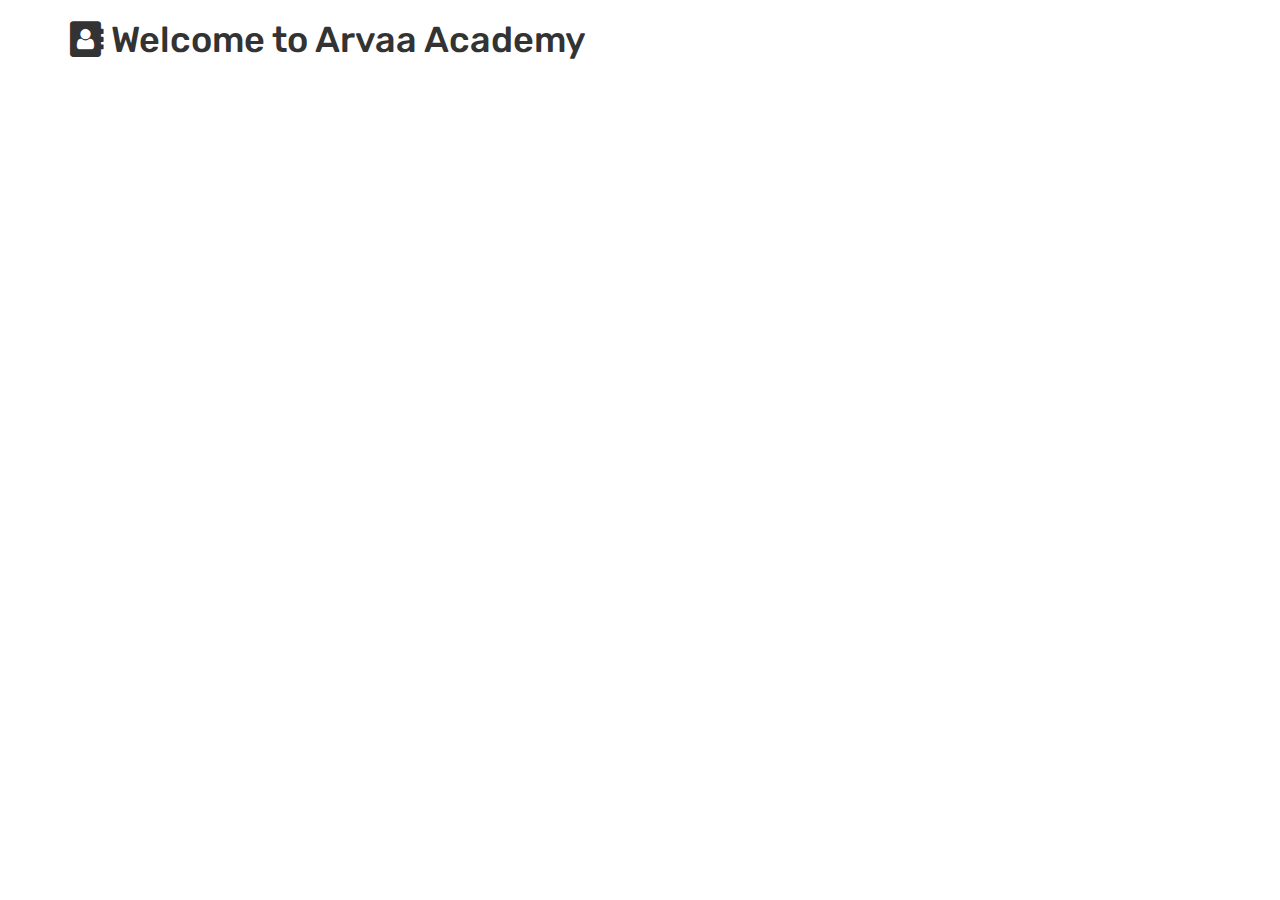
==== index.html @ a4d5cd67 "Initialized bootstrap, angular, fontawesome and google font" ====
<!DOCTYPE html>
<html lang="en">
  <head>
    <meta charset="utf-8">
    <meta http-equiv="X-UA-Compatible" content="IE=edge">
    <meta name="viewport" content="width=device-width, initial-scale=1">
    <!-- The above 3 meta tags *must* come first in the head; any other head content must come *after* these tags -->
    <title>Home Page - Company Name</title>

    <!-- Bootstrap v3.3.7 -->
    <link href="css/bootstrap.min.css" rel="stylesheet">
    <!-- Font Awesome v4.7.0 -->
    <link href="https://maxcdn.bootstrapcdn.com/font-awesome/4.7.0/css/font-awesome.min.css" rel="stylesheet" integrity="sha384-wvfXpqpZZVQGK6TAh5PVlGOfQNHSoD2xbE+QkPxCAFlNEevoEH3Sl0sibVcOQVnN" crossorigin="anonymous">
    <!-- Project CSS -->
    <link href="css/style.css" rel="stylesheet">

    <!-- HTML5 shim and Respond.js for IE8 support of HTML5 elements and media queries -->
    <!-- WARNING: Respond.js doesn't work if you view the page via file:// -->
    <!--[if lt IE 9]>
      <script src="https://oss.maxcdn.com/html5shiv/3.7.3/html5shiv.min.js"></script>
      <script src="https://oss.maxcdn.com/respond/1.4.2/respond.min.js"></script>
    <![endif]-->
  </head>
  <body ng-app="arvaa" ng-controller="HomeCtrl">
      <div class="container-fluid">
          <div class="container">
              <div class="row">
                  <div class="col-md-12">
                      <h1>
                          <i class="fa fa-address-book" aria-hidden="true"></i>
                          Welcome to {{pname}}
                      </h1>
                  </div>
              </div>
          </div>
      </div>
      
      
      <!-- Angular JS v1.6.4 -->
      <script src="js/angular.min.js"></script>
      <!-- Project JS -->
      <script src="js/scripts.js"></script>
  </body>
</html>
---- css/style.css ----
@import url('https://fonts.googleapis.com/css?family=Rubik');
/* Applying Rubik font in the project */
html, body, h1, h2, h3, h4, h5, h6, p, a, span, form, label, div {
    font-family: 'Rubik', sans-serif;
}
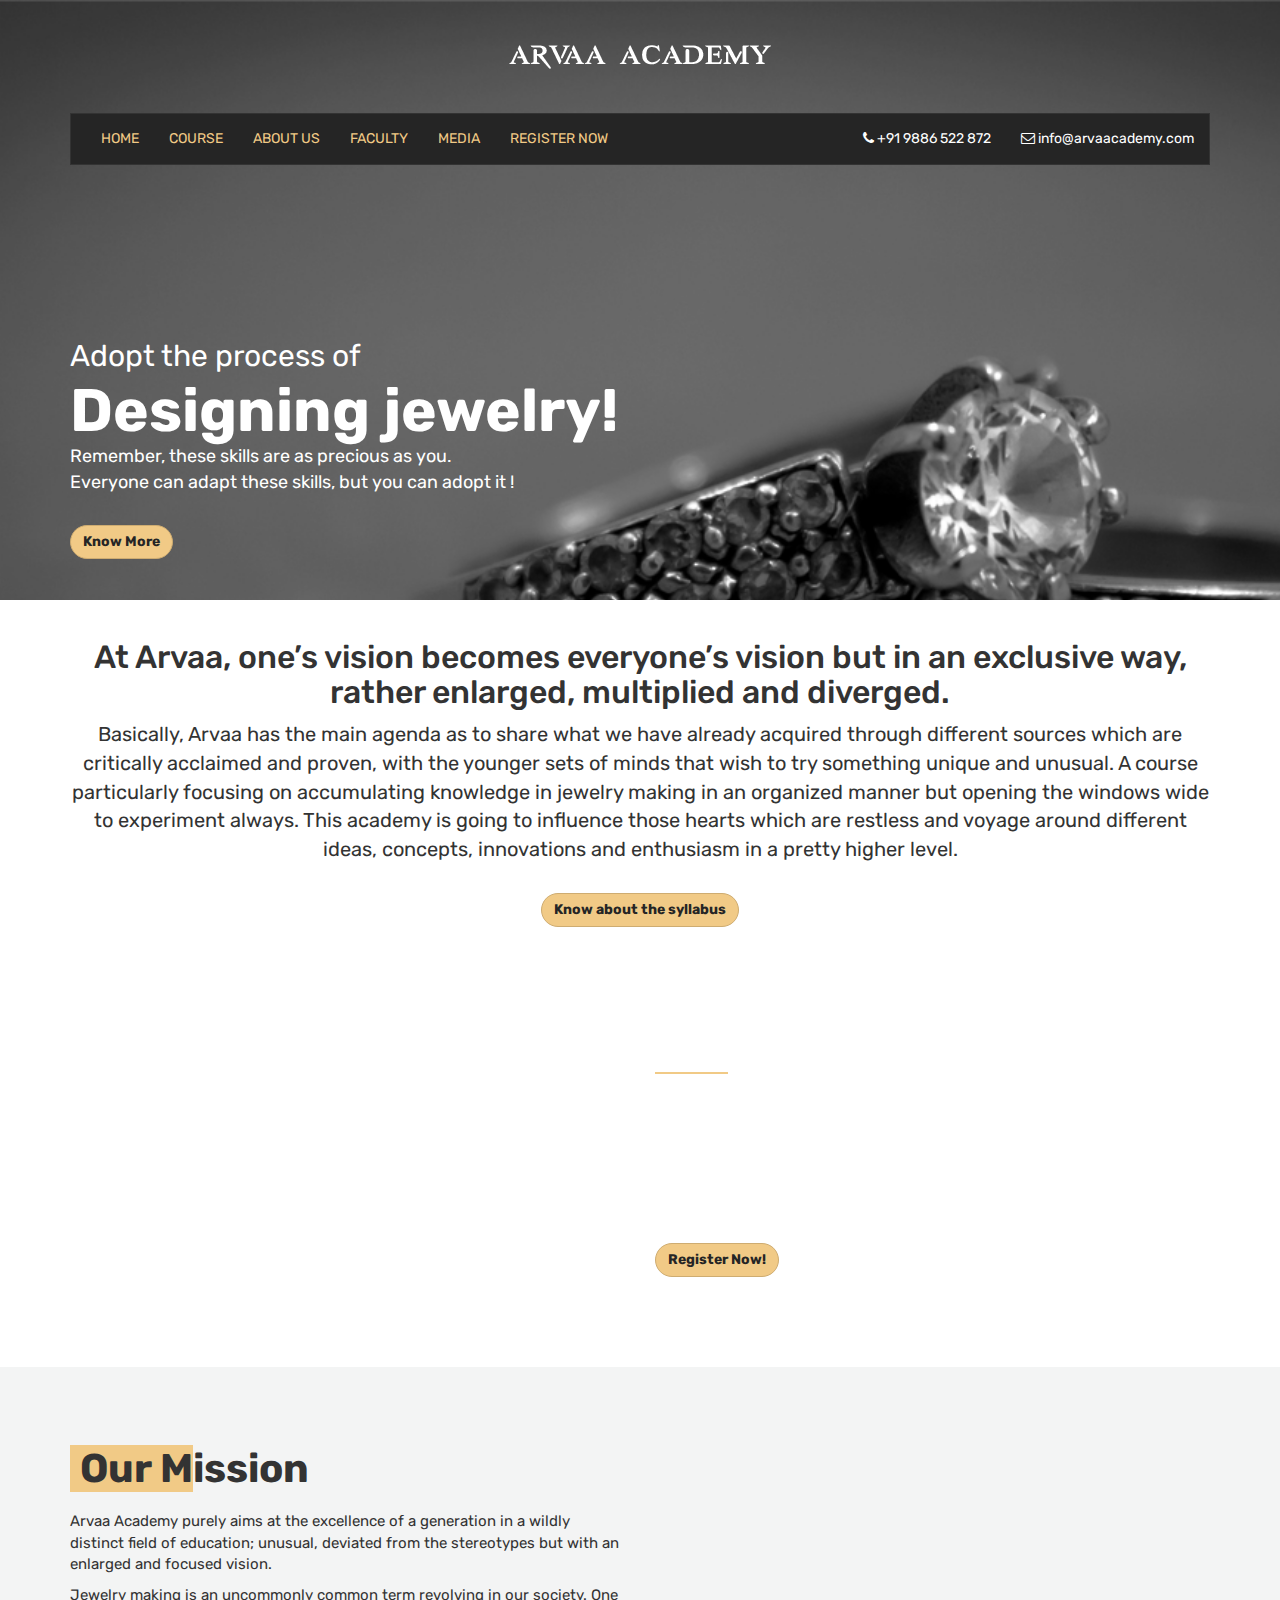
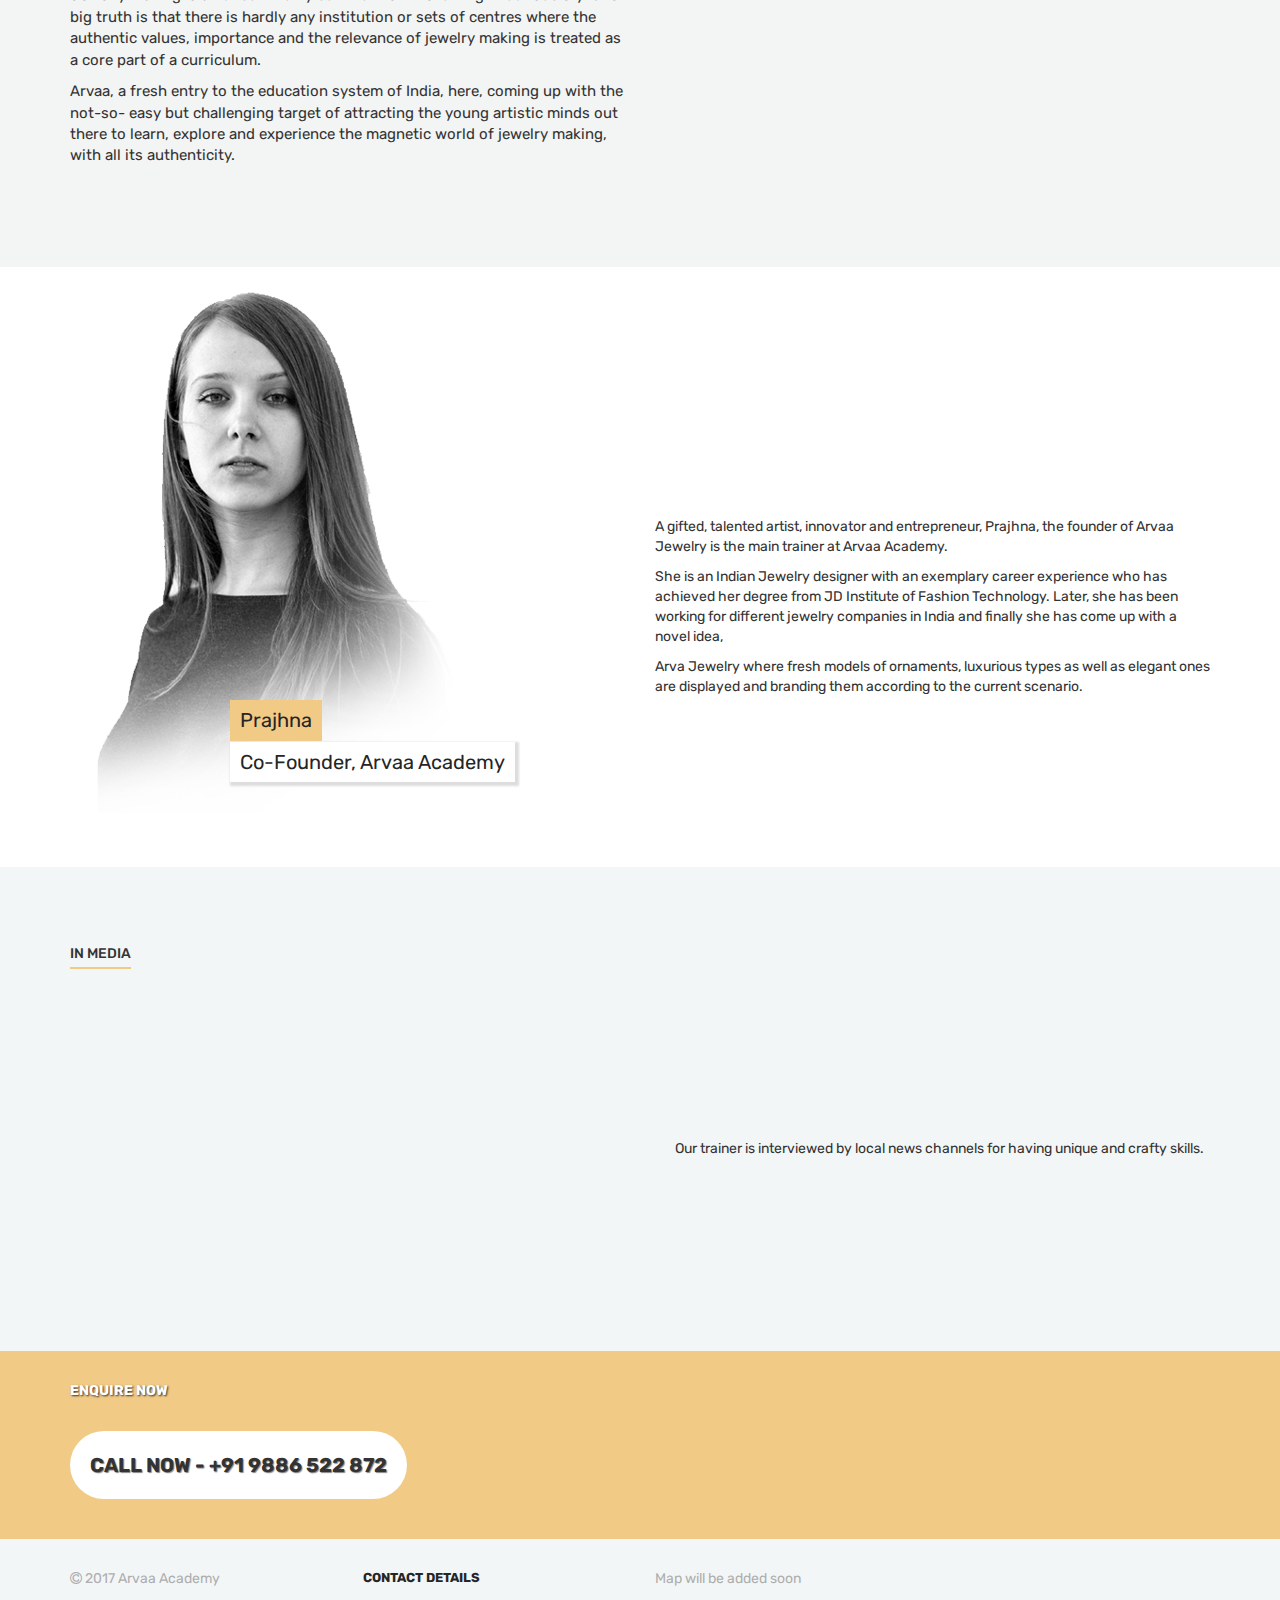
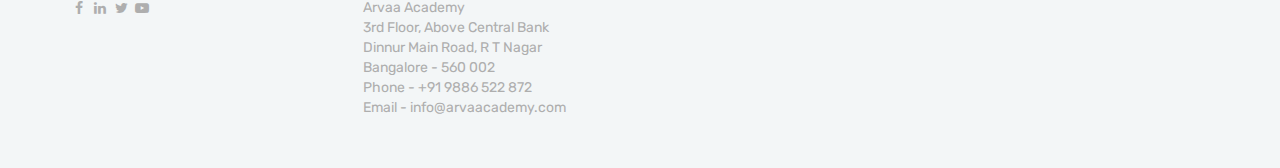
==== commit 54e3ea5b: "Homepage is completed" ====
--- a/index.html
+++ b/index.html
@@ -5,7 +5,7 @@
     <meta http-equiv="X-UA-Compatible" content="IE=edge">
     <meta name="viewport" content="width=device-width, initial-scale=1">
     <!-- The above 3 meta tags *must* come first in the head; any other head content must come *after* these tags -->
-    <title>Home Page - Company Name</title>
+    <title>Arvaa Academy - Home</title>
 
     <!-- Bootstrap v3.3.7 -->
     <link href="css/bootstrap.min.css" rel="stylesheet">
@@ -22,19 +22,222 @@
     <![endif]-->
   </head>
   <body ng-app="arvaa" ng-controller="HomeCtrl">
-      <div class="container-fluid">
-          <div class="container">
-              <div class="row">
-                  <div class="col-md-12">
-                      <h1>
-                          <i class="fa fa-address-book" aria-hidden="true"></i>
-                          Welcome to {{pname}}
-                      </h1>
-                  </div>
-              </div>
-          </div>
-      </div>
-      
+      <!-- Top Section -->
+      <div class="container-fluid menubanner-section">
+          <div class="container">
+              <!-- Logo Section -->
+              <div class="row">
+                  <div class="col-md-12">
+                      <img src="img/logo.png" alt="Arvaa Academy Logo" class="center-block img-responsive logoimg" />
+                  </div>
+              </div><!-- End of Logo Section -->
+              
+              <!-- Menu Section -->
+              <div class="row">
+                  <div class="col-md-12">
+                      <nav class="navbar navbar-default mainnav">
+                          <!-- Brand and toggle get grouped for better mobile display -->
+                          <div class="navbar-header">
+                              <button type="button" class="navbar-toggle collapsed" data-toggle="collapse" data-target="#bs-example-navbar-collapse-1" aria-expanded="false">
+                                  <span class="sr-only">Toggle navigation</span>
+                                  <span class="icon-bar"></span>
+                                  <span class="icon-bar"></span>
+                                  <span class="icon-bar"></span>
+                              </button>
+                              <a class="navbar-brand visible-xs" href="#"><img src="img/logo.png" alt="Arvaa Academy Logo" class="center-block img-responsive" /></a>
+                          </div>
+
+                          <!-- Left Menu -->
+                          <div class="collapse navbar-collapse" id="bs-example-navbar-collapse-1">
+                              <ul class="nav navbar-nav leftmenu">
+                                  <li><a href="#">Home </a></li>
+                                  <li><a href="#">Course</a></li>
+                                  <li><a href="#">About Us</a></li>
+                                  <li><a href="#">Faculty</a></li>
+                                  <li><a href="#">Media</a></li>
+                                  <li><a href="#">Register Now</a></li>
+                              </ul>
+                              <ul class="nav navbar-nav navbar-right rightmenu">
+                                  <li><a href="#"><i class="fa fa-phone" aria-hidden="true"></i> +91 9886 522 872</a></li>
+                                  <li><a href="#"><i class="fa fa-envelope-o" aria-hidden="true"></i> info@arvaacademy.com</a></li>
+                              </ul>
+                          </div><!-- /.navbar-collapse -->
+                      </nav>
+                  </div>
+              </div><!-- End of Menu Section -->
+              <!-- Header Primary Text -->
+              <div class="row pt150 primarytext-wrap">
+                  <div class="col-md-12">
+                      <p class="firstline">Adopt the process of </p>
+                      <h2>Designing jewelry!</h2>
+                      <p class="lastline">Remember, these skills are as precious as you. </p>
+                      <p class="lastline">Everyone can adapt these skills, but you can adopt it !</p>
+                      <a href="#" class="btn button-primary mt30">
+                          Know More
+                      </a>
+                  </div>
+              </div><!-- End of Header Primary Text -->
+          </div>
+      </div><!-- End of Top Section -->
+      
+      <!-- Main Text Section -->
+      <div class="container-fluid maintext-section">
+          <div class="container">
+              <div class="row">
+                  <div class="col-md-12">
+                      <h1>At Arvaa, one’s vision becomes everyone’s vision but in an exclusive way, rather enlarged, multiplied and diverged.</h1>
+                      <p>
+                          Basically, Arvaa has the main agenda as to share what we have already acquired through different sources which are critically acclaimed and proven, with the younger sets of minds that wish to try something unique and unusual. A course particularly focusing on accumulating knowledge in jewelry making in an organized manner but opening the windows wide to experiment always. This academy is going to influence those hearts which are restless and voyage around different ideas, concepts, innovations and enthusiasm in a pretty higher level.
+                      </p>
+                      <p class="pt20">
+                          <a href="#" class="btn button-primary">
+                              Know about the syllabus
+                          </a>
+                      </p>
+                  </div>
+              </div>
+          </div>
+      </div><!-- End of Main Text Section -->
+      
+      <!-- Main Course Section -->
+      <div class="container-fluid course-section">
+          <div class="container">
+              <div class="row">
+                  <div class="col-md-6 col-md-offset-6">
+                      <h4 class="course">Course</h4>
+                      <h2 class="coursename">Diploma in jewellery making</h2>
+                      <p>
+                          Course in Jewellery Designing comprising of Gemmology, Diamond Grading and other concepts. In other words, the complete course in Jewellery designing right from the scratch.
+                      </p>
+                      <button class="btn button-primary mt25">
+                          Register Now!
+                      </button>
+                  </div>
+              </div>
+          </div>
+      </div><!-- End of Main Course Section -->
+      
+      <!-- Our Mission Section -->
+      <div class="container-fluid ourmission-section">
+          <div class="container">
+              <div class="row">
+                  <div class="col-md-6 col-xs-12">
+                      <h1 class="ourmission"><span>Our M</span>ission</h1>
+                      <p class="pt10">
+                          Arvaa Academy purely aims at the excellence of a generation in a wildly distinct field of education; unusual, deviated from the stereotypes but with an enlarged and focused vision.
+                      </p>
+                      <p>
+                          Jewelry making is an uncommonly common term revolving in our society. One big truth is that there is hardly any institution or sets of centres where the authentic values, importance and the relevance of jewelry making is treated as a core part of a curriculum.
+                      </p>
+                      <p>
+                          Arvaa, a fresh entry to the education system of India, here, coming up with the not-so- easy but challenging target of attracting the young artistic minds out there to learn, explore and experience the magnetic world of jewelry making, with all its authenticity.
+                      </p>
+                  </div>
+                  <div class="col-md-6">
+                      
+                  </div>
+              </div>
+          </div>
+      </div><!-- End of Our Mission Section -->
+      
+      <!-- Trainer Profile Section -->
+      <div class="container-fluid trainer-section">
+          <div class="container">
+              <div class="row">
+                  <div class="col-md-5 trainer-img">
+                      <img src="img/profile_img.jpg" alt="Trainer Image" />
+                      <p class="trainer-name">Prajhna</p><br>
+                      <p class="trainer-desig">Co-Founder, Arvaa Academy</p>
+                  </div>
+                  <div class="col-md-6 col-md-offset-1 pt250">
+                      <p>
+                          A gifted, talented artist, innovator and entrepreneur, Prajhna, the founder of Arvaa Jewelry is the main trainer at Arvaa Academy.
+                      </p>
+                      <p>
+                          She is an Indian Jewelry designer with an exemplary career experience who has achieved her degree from JD Institute of Fashion Technology. Later, she has been working for different jewelry companies in India and finally she has come up with a novel idea, 
+                      </p>
+                      <p>
+                          Arva Jewelry where fresh models of ornaments, luxurious types as well as elegant ones are displayed and branding them according to the current scenario.
+                      </p>
+                  </div>
+              </div>
+          </div>
+      </div><!-- End of Trainer Profile Section -->
+      
+      <!-- Media Section -->
+      <div class="container-fluid media-section">
+          <div class="container">
+              <div class="row">
+                  <div class="col-md-12">
+                      <h5 class="inmediatext">In Media</h5>
+                  </div>
+              </div>
+              <div class="row">
+                  <div class="col-md-6 col-xs-12">
+                      <iframe width="580" height="326" src="https://www.youtube.com/embed/BE17Tu1kr4g?rel=0&amp;showinfo=0" frameborder="0" allowfullscreen></iframe>
+                  </div>
+                  <div class="col-md-6 col-xs-12">
+                      <p class="ourtrainertext">Our trainer is interviewed by local news channels for having unique and crafty skills.</p>
+                  </div>
+              </div>
+          </div>
+      </div><!-- End of Media Section -->
+      
+      <!-- Enquiry Section -->
+      <div class="container-fluid enquiry-section">
+          <div class="container">
+              <div class="row">
+                  <div class="col-md-12">
+                      <p class="enquirep">
+                          Enquire Now
+                      </p>
+                      <!-- It should be changed to Enquire Now Form -->
+                      <p class="callnow">
+                          call now -  +91 9886 522 872
+                      </p>
+                  </div>
+              </div>
+          </div>
+      </div><!-- End of Enquiry Section -->
+      
+      <!-- Footer Section -->
+      <div class="container-fluid footer-section">
+          <div class="container">
+              <div class="row">
+                  <div class="col-md-3">
+                      <p>
+                          <i class="fa fa-copyright" aria-hidden="true"></i> 2017 Arvaa Academy
+                      </p>
+                      <p>
+                          <a href="#"><i class="fa fa-fw fa-facebook" aria-hidden="true"></i></a>
+                          <a href="#"><i class="fa fa-fw fa-linkedin" aria-hidden="true"></i></a>
+                          <a href="#"><i class="fa fa-fw fa-twitter" aria-hidden="true"></i></a>
+                          <a href="#"><i class="fa fa-fw fa-youtube-play" aria-hidden="true"></i></a>
+                      </p>
+                  </div>
+                  <div class="col-md-3">
+                      <p class="blacktext">
+                          Contact Details
+                      </p>
+                      <p>
+                          <address>
+                              Arvaa Academy <br>
+                              3rd Floor, Above Central Bank<br>
+                              Dinnur Main Road, R T Nagar<br>
+                              Bangalore - 560 002<br>
+                              Phone - +91 9886 522 872<br>
+                              Email - info@arvaacademy.com
+                          </address>
+                      </p>
+                  </div>
+                  <div class="col-md-6">
+                      <p>
+                          Map will be added soon
+                      </p>
+                  </div>
+              </div>
+          </div>
+      </div><!-- End of Footer Section -->
       
       <!-- Angular JS v1.6.4 -->
       <script src="js/angular.min.js"></script>
--- a/css/style.css
+++ b/css/style.css
@@ -2,4 +2,88 @@
 /* Applying Rubik font in the project */
 html, body, h1, h2, h3, h4, h5, h6, p, a, span, form, label, div {
     font-family: 'Rubik', sans-serif;
-}+}
+
+/* Common CSS */
+/* primary color - #f1ca86 */
+html, body { background-color: white; }
+.mt30 { margin-top: 30px; }
+.mt25 { margin-top: 25px; }
+.pt150 { padding-top: 150px; }
+.pt250 { padding-top: 250px; }
+.pt20 { padding-top: 20px; }
+.pt10 { padding-top: 10px; }
+.whitetext { color: white; }
+.button-primary { color: #252525; border: 1px solid #ceac71; font-weight: bold; background: #f1ca86; border-radius: 20px; }
+.button-primary:hover { color: #333; }
+
+/* Home Page CSS */
+img.logoimg{
+    padding-top: 40px;
+    padding-bottom: 40px;
+}
+.menubanner-section{
+    background: url('../img/banner.jpg') no-repeat center center fixed;
+    background-size: cover;
+    height: 600px;
+}
+nav.mainnav{
+    background-color: #252525;
+    border-color: #333;
+    border-radius: 0px;
+}
+nav.mainnav ul.leftmenu li a{
+    color: #f1ca86;
+    text-transform: uppercase;
+}
+nav.mainnav ul.leftmenu li a:hover{ color: #ceac71; }
+nav.mainnav ul.rightmenu li a{ color: white; }
+nav.mainnav ul.rightmenu li a:hover{ color: #e0e0e0; }
+.primarytext-wrap p, .primarytext-wrap h2{
+    margin: 0px;
+    color: white;
+}
+.primarytext-wrap p.firstline { font-size: 30px; }
+.primarytext-wrap h2 { font-size: 60px; font-weight: bold; }
+.primarytext-wrap p.lastline { font-size: 18px; }
+.maintext-section{ padding-top: 20px; padding-bottom: 30px; }
+.maintext-section h1{ text-align: center; font-size: 32px; }
+.maintext-section p{ text-align: center; font-size: 20px; }
+.course-section{
+    background: url('../img/section_2_bg.jpg') no-repeat center center fixed;
+    background-size: cover;
+    height: 400px;
+    padding-top: 70px;
+    padding-bottom: 50px;
+    color: white;
+}
+.course-section h4.course { text-transform: uppercase; border-bottom: 2px solid #f1ca86; padding-bottom: 5px; display: inline-block; }
+.course-section h2.coursename { font-weight: bold; font-size: 40px; margin-top: 10px; }
+.ourmission-section{
+    background: url('../img/section_3_bg.jpg') no-repeat center center fixed;
+    background-size: cover;
+    height: 500px;
+    background-color: #f3f4f4;
+    padding-top: 60px;
+    padding-bottom: 40px;
+}
+.ourmission-section h1.ourmission { font-weight: bold; font-size: 40px; }
+.ourmission-section p { font-size: 15px; }
+.ourmission-section h1.ourmission span { background-color: #f1ca86; padding-left: 10px; }
+.trainer-section{ height: 600px; }
+.trainer-section p.trainer-name { background-color: #f1ca86; color: #252525; display: inline-block; margin: 0px; 
+    padding: 6px 10px; font-size: 20px; top: -145px; position: relative; left: 160px; }
+.trainer-section p.trainer-desig { background-color: #ffffff; color: #252525; display: inline-block;  padding: 6px 10px; 
+    font-size: 20px; top: -144px; position: relative; left: 160px; box-shadow: 2px 2px 2px 2px #ddd; }
+.media-section, .footer-section, .enquiry-section{
+    padding-top: 30px;
+    padding-bottom: 30px;
+    background: #F3F6F7;
+}
+.enquiry-section { background: #f1ca86; }
+.enquiry-section .enquirep { text-transform: uppercase; font-weight: bold; color: white; text-shadow: 1px 1px 2px #333; }
+.enquiry-section .callnow { text-transform: uppercase; font-weight: bold; font-size: 20px; margin-top: 20px; background: white; padding: 20px; display: inline-block; border-radius: 35px; color: #333; text-shadow: 1px 1px 1px #868686; }
+.media-section .inmediatext{ text-transform: uppercase; padding-bottom: 5px; margin-bottom: 20px; border-bottom: 2px solid #f1ca86; display: inline-block; }
+.media-section .ourtrainertext{ padding-top: 150px; padding-left: 20px; }
+.footer-section p, .footer-section address, .footer-section a { color: #aeaeae; }
+.footer-section p.blacktext { color: #252525; text-transform: uppercase; font-weight: bold; font-size: 13px; }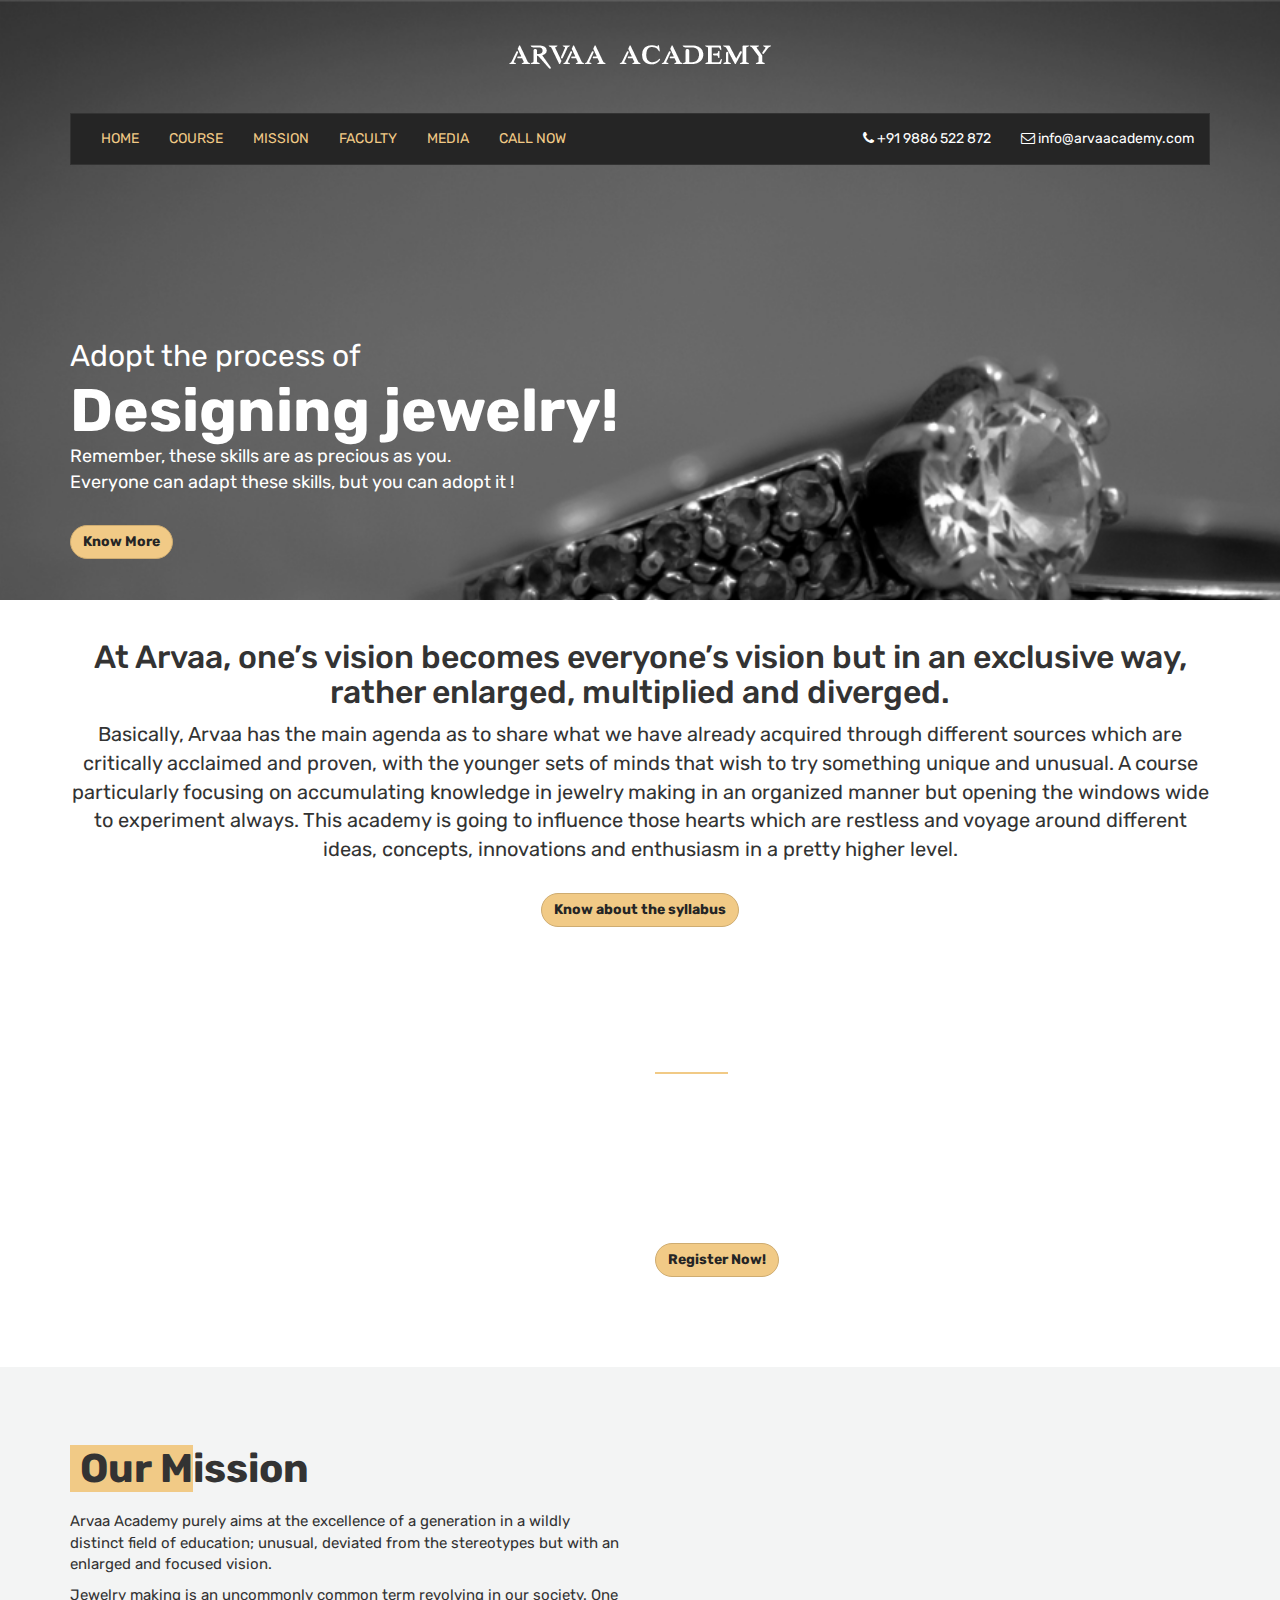
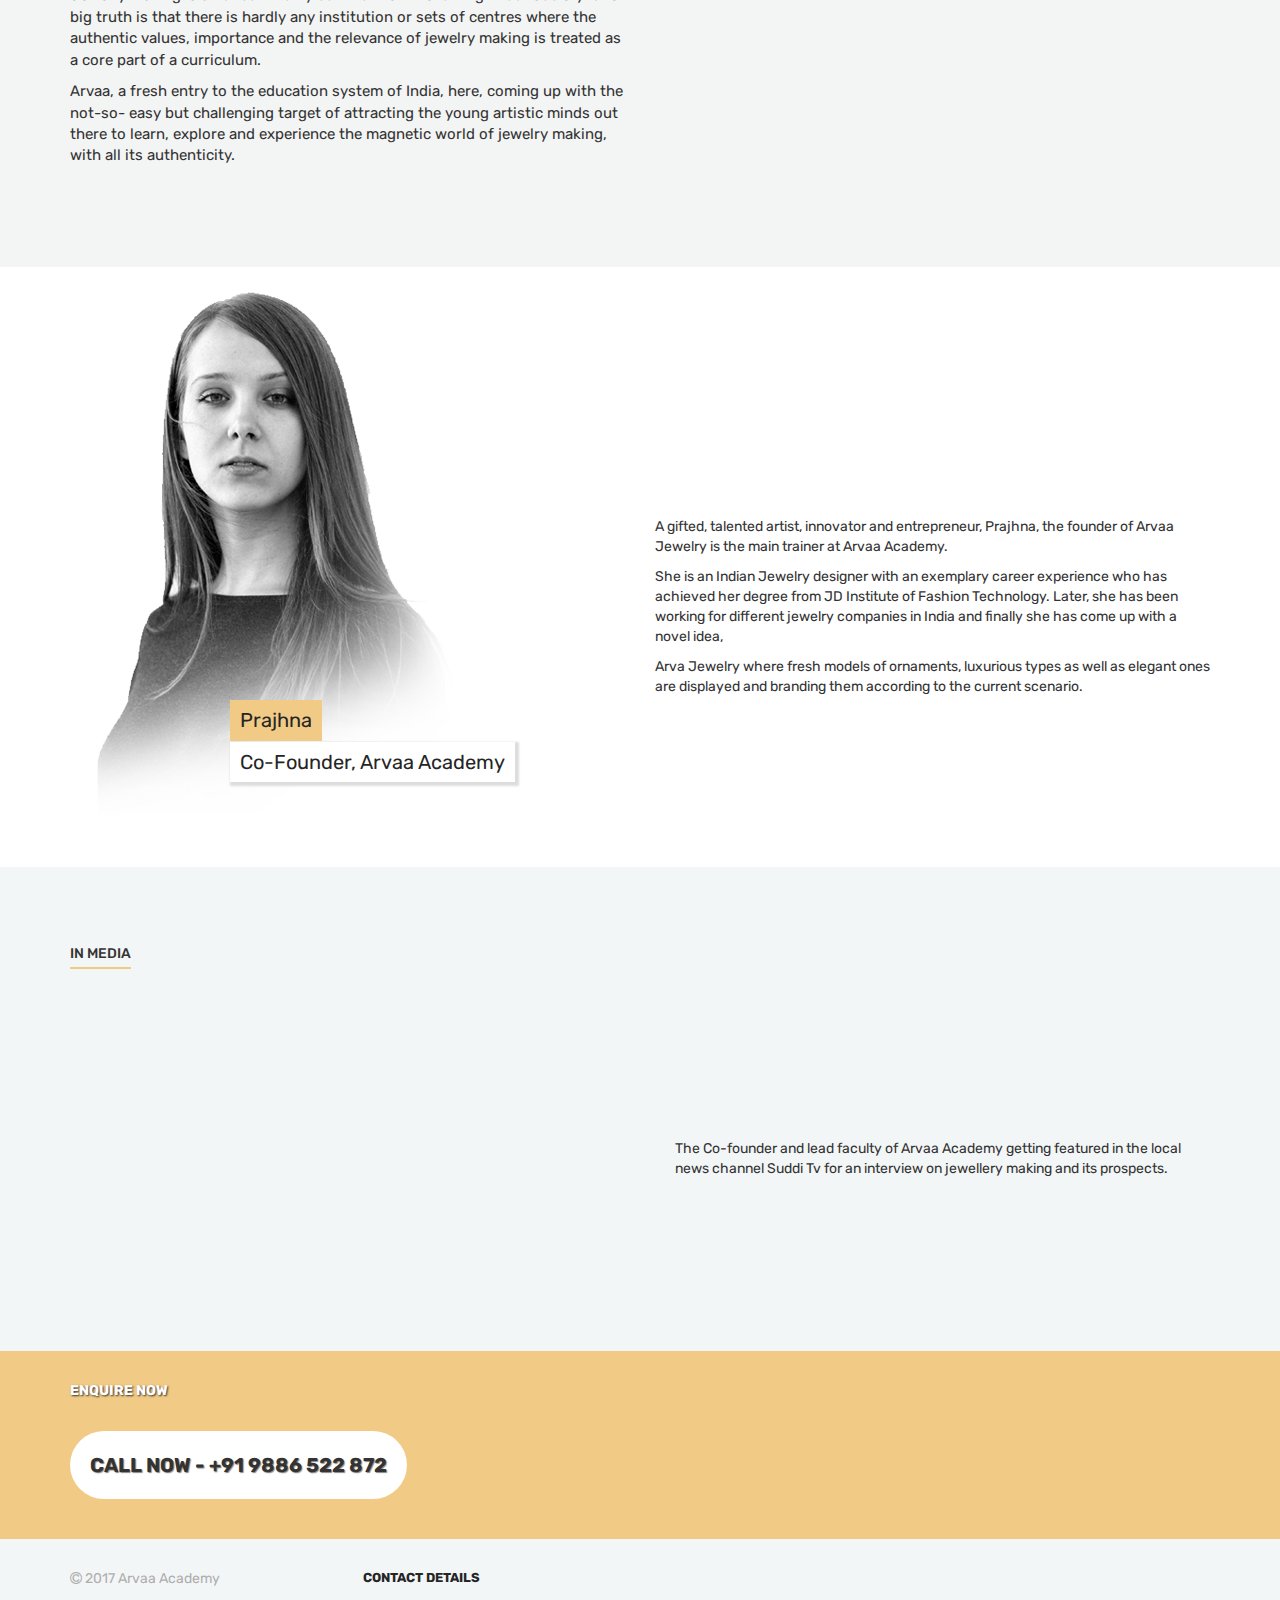
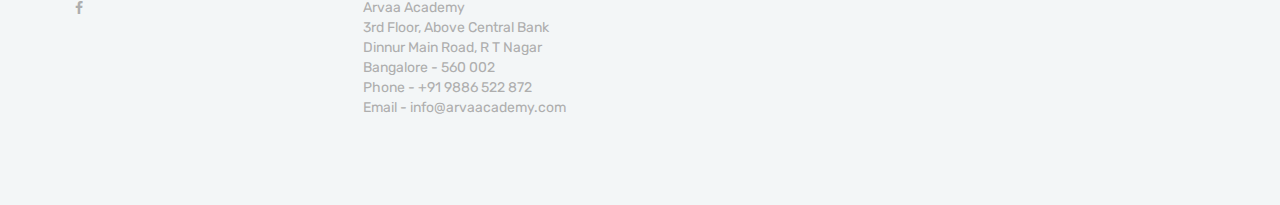
==== commit 72b22690: "Live site changes are updated" ====
--- a/index.html
+++ b/index.html
@@ -51,11 +51,11 @@
                           <div class="collapse navbar-collapse" id="bs-example-navbar-collapse-1">
                               <ul class="nav navbar-nav leftmenu">
                                   <li><a href="#">Home </a></li>
-                                  <li><a href="#">Course</a></li>
-                                  <li><a href="#">About Us</a></li>
+                                  <li><a href="courses.html">Course</a></li>
+                                  <li><a href="#">Mission</a></li>
                                   <li><a href="#">Faculty</a></li>
                                   <li><a href="#">Media</a></li>
-                                  <li><a href="#">Register Now</a></li>
+                                  <li><a href="#">Call Now</a></li>
                               </ul>
                               <ul class="nav navbar-nav navbar-right rightmenu">
                                   <li><a href="#"><i class="fa fa-phone" aria-hidden="true"></i> +91 9886 522 872</a></li>
@@ -174,10 +174,10 @@
               </div>
               <div class="row">
                   <div class="col-md-6 col-xs-12">
-                      <iframe width="580" height="326" src="https://www.youtube.com/embed/BE17Tu1kr4g?rel=0&amp;showinfo=0" frameborder="0" allowfullscreen></iframe>
+                      <iframe width="580" height="326" src="https://www.youtube.com/embed/_gW_LWCoX88?rel=0" frameborder="0" allowfullscreen></iframe>
                   </div>
                   <div class="col-md-6 col-xs-12">
-                      <p class="ourtrainertext">Our trainer is interviewed by local news channels for having unique and crafty skills.</p>
+                      <p class="ourtrainertext">The Co-founder and lead faculty of Arvaa Academy getting featured in the local news channel Suddi Tv for an interview on jewellery making and its prospects.</p>
                   </div>
               </div>
           </div>
@@ -209,10 +209,10 @@
                           <i class="fa fa-copyright" aria-hidden="true"></i> 2017 Arvaa Academy
                       </p>
                       <p>
-                          <a href="#"><i class="fa fa-fw fa-facebook" aria-hidden="true"></i></a>
-                          <a href="#"><i class="fa fa-fw fa-linkedin" aria-hidden="true"></i></a>
+                          <a href="https://www.facebook.com/arvaacademy/"><i class="fa fa-fw fa-facebook" aria-hidden="true"></i></a>
+                          <!--a href="#"><i class="fa fa-fw fa-linkedin" aria-hidden="true"></i></a>
                           <a href="#"><i class="fa fa-fw fa-twitter" aria-hidden="true"></i></a>
-                          <a href="#"><i class="fa fa-fw fa-youtube-play" aria-hidden="true"></i></a>
+                          <a href="#"><i class="fa fa-fw fa-youtube-play" aria-hidden="true"></i></a-->
                       </p>
                   </div>
                   <div class="col-md-3">
@@ -231,9 +231,7 @@
                       </p>
                   </div>
                   <div class="col-md-6">
-                      <p>
-                          Map will be added soon
-                      </p>
+                      <iframe src="https://www.google.com/maps/embed?pb=!1m18!1m12!1m3!1d3887.196484412378!2d77.59819001425278!3d13.023156290822136!2m3!1f0!2f0!3f0!3m2!1i1024!2i768!4f13.1!3m3!1m2!1s0x3bae17af68ef4d19%3A0x87a4c245daa9d180!2sArvaa+Academy!5e0!3m2!1sen!2sin!4v1497367281431" width="555" height="200" frameborder="0" style="border:0" allowfullscreen></iframe>
                   </div>
               </div>
           </div>
--- a/css/style.css
+++ b/css/style.css
@@ -86,4 +86,13 @@
 .media-section .inmediatext{ text-transform: uppercase; padding-bottom: 5px; margin-bottom: 20px; border-bottom: 2px solid #f1ca86; display: inline-block; }
 .media-section .ourtrainertext{ padding-top: 150px; padding-left: 20px; }
 .footer-section p, .footer-section address, .footer-section a { color: #aeaeae; }
-.footer-section p.blacktext { color: #252525; text-transform: uppercase; font-weight: bold; font-size: 13px; }+.footer-section p.blacktext { color: #252525; text-transform: uppercase; font-weight: bold; font-size: 13px; }
+
+/*About us page*/
+.otherpages{ height: 400px; }
+.otherpages .primarytext-wrap{ padding-top: 40px; }
+
+.about-section, .coursesmain-section { padding-top: 60px; padding-bottom: 60px; }
+.coursesmain-section { padding-bottom: 40px; }
+.coursesmain-section .course-wrap { margin-bottom: 40px; }
+.coursesmain-section .course-wrap p.course-title { background: #e6e6e6; color: #252525; font-weight: bold; padding: 15px;}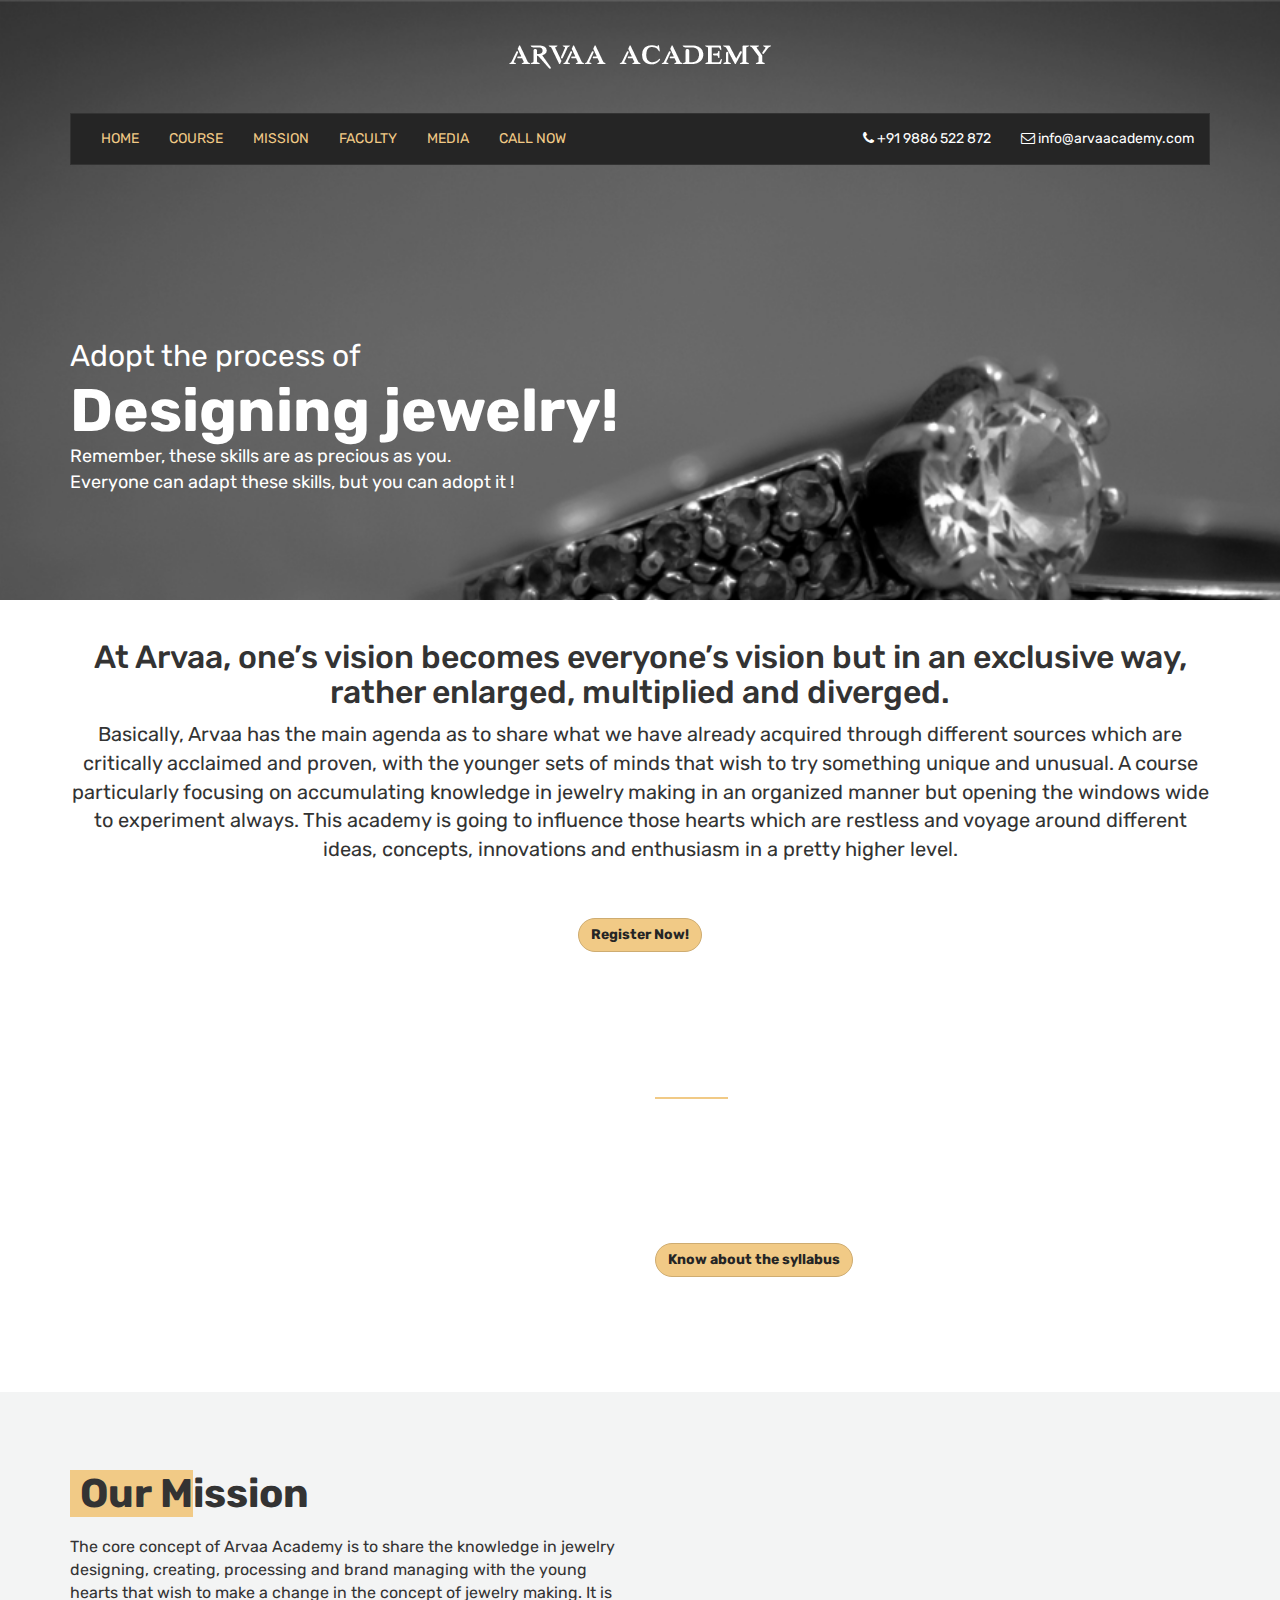
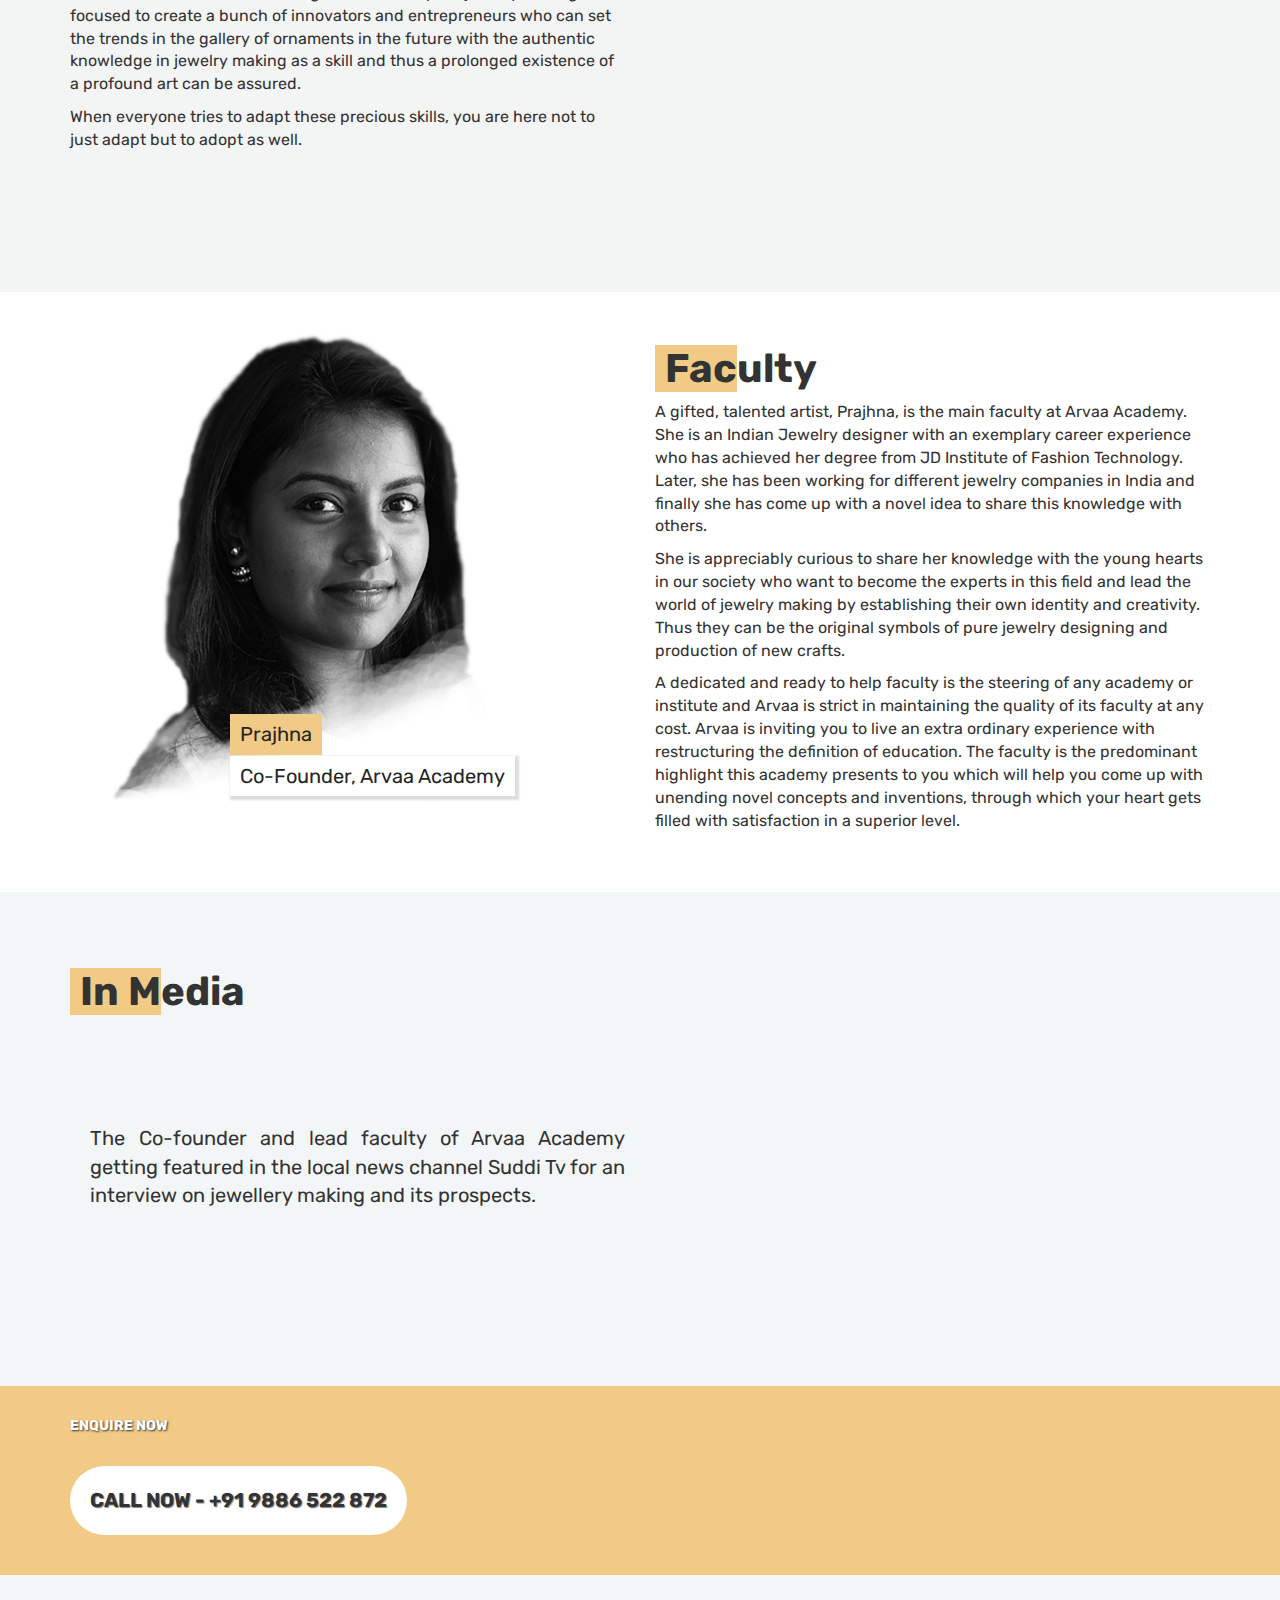
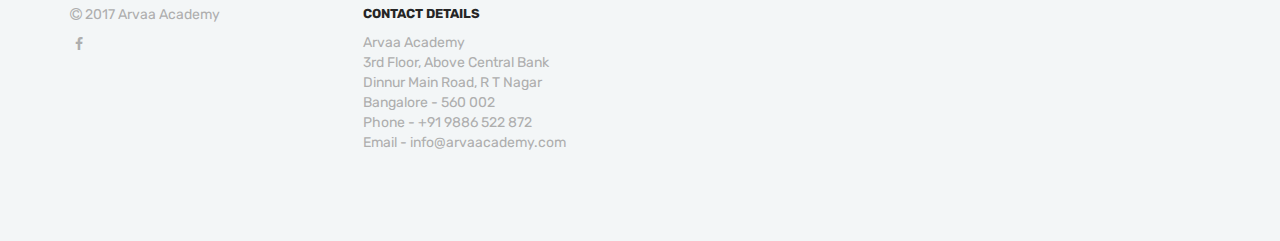
==== commit 8dd50209: "Latest changes are done" ====
--- a/index.html
+++ b/index.html
@@ -51,11 +51,11 @@
                           <div class="collapse navbar-collapse" id="bs-example-navbar-collapse-1">
                               <ul class="nav navbar-nav leftmenu">
                                   <li><a href="#">Home </a></li>
-                                  <li><a href="courses.html">Course</a></li>
+                                  <li><a href="#courseSec">Course</a></li>
                                   <li><a href="#">Mission</a></li>
-                                  <li><a href="#">Faculty</a></li>
-                                  <li><a href="#">Media</a></li>
-                                  <li><a href="#">Call Now</a></li>
+                                  <li><a href="#facultySec">Faculty</a></li>
+                                  <li><a href="#mediaSec">Media</a></li>
+                                  <li><a href="#CallnowSec">Call Now</a></li>
                               </ul>
                               <ul class="nav navbar-nav navbar-right rightmenu">
                                   <li><a href="#"><i class="fa fa-phone" aria-hidden="true"></i> +91 9886 522 872</a></li>
@@ -72,9 +72,6 @@
                       <h2>Designing jewelry!</h2>
                       <p class="lastline">Remember, these skills are as precious as you. </p>
                       <p class="lastline">Everyone can adapt these skills, but you can adopt it !</p>
-                      <a href="#" class="btn button-primary mt30">
-                          Know More
-                      </a>
                   </div>
               </div><!-- End of Header Primary Text -->
           </div>
@@ -90,9 +87,9 @@
                           Basically, Arvaa has the main agenda as to share what we have already acquired through different sources which are critically acclaimed and proven, with the younger sets of minds that wish to try something unique and unusual. A course particularly focusing on accumulating knowledge in jewelry making in an organized manner but opening the windows wide to experiment always. This academy is going to influence those hearts which are restless and voyage around different ideas, concepts, innovations and enthusiasm in a pretty higher level.
                       </p>
                       <p class="pt20">
-                          <a href="#" class="btn button-primary">
-                              Know about the syllabus
-                          </a>
+                          <button class="btn button-primary mt25">
+                              Register Now!
+                          </button>
                       </p>
                   </div>
               </div>
@@ -100,6 +97,7 @@
       </div><!-- End of Main Text Section -->
       
       <!-- Main Course Section -->
+      <a name="courseSec"></a>
       <div class="container-fluid course-section">
           <div class="container">
               <div class="row">
@@ -109,9 +107,9 @@
                       <p>
                           Course in Jewellery Designing comprising of Gemmology, Diamond Grading and other concepts. In other words, the complete course in Jewellery designing right from the scratch.
                       </p>
-                      <button class="btn button-primary mt25">
-                          Register Now!
-                      </button>
+                      <a href="courses.html" class="btn button-primary">
+                          Know about the syllabus
+                      </a>
                   </div>
               </div>
           </div>
@@ -123,14 +121,11 @@
               <div class="row">
                   <div class="col-md-6 col-xs-12">
                       <h1 class="ourmission"><span>Our M</span>ission</h1>
-                      <p class="pt10">
-                          Arvaa Academy purely aims at the excellence of a generation in a wildly distinct field of education; unusual, deviated from the stereotypes but with an enlarged and focused vision.
-                      </p>
-                      <p>
-                          Jewelry making is an uncommonly common term revolving in our society. One big truth is that there is hardly any institution or sets of centres where the authentic values, importance and the relevance of jewelry making is treated as a core part of a curriculum.
-                      </p>
-                      <p>
-                          Arvaa, a fresh entry to the education system of India, here, coming up with the not-so- easy but challenging target of attracting the young artistic minds out there to learn, explore and experience the magnetic world of jewelry making, with all its authenticity.
+                      <p class="pt10 factext">
+                          The core concept of Arvaa Academy is to share the knowledge in jewelry designing, creating, processing and brand managing with the young hearts that wish to make a change in the concept of jewelry making. It is focused to create a bunch of innovators and entrepreneurs who can set the trends in the gallery of ornaments in the future with the authentic knowledge in jewelry making as a skill and thus a prolonged existence of a profound art can be assured.
+                      </p>
+                      <p class="factext">
+                          When everyone tries to adapt these precious skills, you are here not to just adapt but to adopt as well.
                       </p>
                   </div>
                   <div class="col-md-6">
@@ -141,23 +136,25 @@
       </div><!-- End of Our Mission Section -->
       
       <!-- Trainer Profile Section -->
+      <a name="facultySec"></a>
       <div class="container-fluid trainer-section">
           <div class="container">
               <div class="row">
                   <div class="col-md-5 trainer-img">
-                      <img src="img/profile_img.jpg" alt="Trainer Image" />
+                      <img src="img/profile_img.png" alt="Trainer Image" />
                       <p class="trainer-name">Prajhna</p><br>
                       <p class="trainer-desig">Co-Founder, Arvaa Academy</p>
                   </div>
-                  <div class="col-md-6 col-md-offset-1 pt250">
-                      <p>
-                          A gifted, talented artist, innovator and entrepreneur, Prajhna, the founder of Arvaa Jewelry is the main trainer at Arvaa Academy.
-                      </p>
-                      <p>
-                          She is an Indian Jewelry designer with an exemplary career experience who has achieved her degree from JD Institute of Fashion Technology. Later, she has been working for different jewelry companies in India and finally she has come up with a novel idea, 
-                      </p>
-                      <p>
-                          Arva Jewelry where fresh models of ornaments, luxurious types as well as elegant ones are displayed and branding them according to the current scenario.
+                  <div class="col-md-6 col-md-offset-1 pt35 factext">
+                      <h1 class="ourmission"><span>Fac</span>ulty</h1>
+                      <p class="factext">
+                          A gifted, talented artist, Prajhna, is the main faculty at Arvaa Academy. She is an Indian Jewelry designer with an exemplary career experience who has achieved her degree from JD Institute of Fashion Technology. Later, she has been working for different jewelry companies in India and finally she has come up with a novel idea to share this knowledge with others.
+                      </p>
+                      <p class="factext">
+                          She is appreciably curious to share her knowledge with the young hearts in our society who want to become the experts in this field and lead the world of jewelry making by establishing their own identity and creativity. Thus they can be the original symbols of pure jewelry designing and production of new crafts.
+                      </p>
+                      <p class="factext">
+                          A dedicated and ready to help faculty is the steering of any academy or institute and Arvaa is strict in maintaining the quality of its faculty at any cost. Arvaa is inviting you to live an extra ordinary experience with restructuring the definition of education. The faculty is the predominant highlight this academy presents to you which will help you come up with unending novel concepts and inventions, through which your heart gets filled with satisfaction in a superior level. 
                       </p>
                   </div>
               </div>
@@ -165,25 +162,27 @@
       </div><!-- End of Trainer Profile Section -->
       
       <!-- Media Section -->
+      <a name="mediaSec"></a>
       <div class="container-fluid media-section">
           <div class="container">
               <div class="row">
                   <div class="col-md-12">
-                      <h5 class="inmediatext">In Media</h5>
-                  </div>
-              </div>
-              <div class="row">
+                      <h1 class="ourmission"><span>In M</span>edia</h1>
+                  </div>
+              </div>
+              <div class="row">
+                  <div class="col-md-6 col-xs-12">
+                      <p class="ourtrainertext fs20">The Co-founder and lead faculty of Arvaa Academy getting featured in the local news channel Suddi Tv for an interview on jewellery making and its prospects.</p>
+                  </div>
                   <div class="col-md-6 col-xs-12">
                       <iframe width="580" height="326" src="https://www.youtube.com/embed/_gW_LWCoX88?rel=0" frameborder="0" allowfullscreen></iframe>
                   </div>
-                  <div class="col-md-6 col-xs-12">
-                      <p class="ourtrainertext">The Co-founder and lead faculty of Arvaa Academy getting featured in the local news channel Suddi Tv for an interview on jewellery making and its prospects.</p>
-                  </div>
               </div>
           </div>
       </div><!-- End of Media Section -->
       
       <!-- Enquiry Section -->
+      <a name="CallnowSec"></a>
       <div class="container-fluid enquiry-section">
           <div class="container">
               <div class="row">
@@ -209,7 +208,7 @@
                           <i class="fa fa-copyright" aria-hidden="true"></i> 2017 Arvaa Academy
                       </p>
                       <p>
-                          <a href="https://www.facebook.com/arvaacademy/"><i class="fa fa-fw fa-facebook" aria-hidden="true"></i></a>
+                          <a href="https://www.facebook.com/arvaacademy/" target="_blank"><i class="fa fa-fw fa-facebook" aria-hidden="true"></i></a>
                           <!--a href="#"><i class="fa fa-fw fa-linkedin" aria-hidden="true"></i></a>
                           <a href="#"><i class="fa fa-fw fa-twitter" aria-hidden="true"></i></a>
                           <a href="#"><i class="fa fa-fw fa-youtube-play" aria-hidden="true"></i></a-->
@@ -241,5 +240,15 @@
       <script src="js/angular.min.js"></script>
       <!-- Project JS -->
       <script src="js/scripts.js"></script>
+      <script>
+          (function(i,s,o,g,r,a,m){i['GoogleAnalyticsObject']=r;i[r]=i[r]||function(){
+          (i[r].q=i[r].q||[]).push(arguments)},i[r].l=1*new Date();a=s.createElement(o),
+          m=s.getElementsByTagName(o)[0];a.async=1;a.src=g;m.parentNode.insertBefore(a,m)
+          })(window,document,'script','https://www.google-analytics.com/analytics.js','ga');
+
+          ga('create', 'UA-101417073-1', 'auto');
+          ga('send', 'pageview');
+
+      </script>
   </body>
 </html>--- a/css/style.css
+++ b/css/style.css
@@ -13,6 +13,8 @@
 .pt250 { padding-top: 250px; }
 .pt20 { padding-top: 20px; }
 .pt10 { padding-top: 10px; }
+.pt35 { padding-top: 35px; }
+.fs20 { font-size: 20px; }
 .whitetext { color: white; }
 .button-primary { color: #252525; border: 1px solid #ceac71; font-weight: bold; background: #f1ca86; border-radius: 20px; }
 .button-primary:hover { color: #333; }
@@ -67,14 +69,15 @@
     padding-top: 60px;
     padding-bottom: 40px;
 }
-.ourmission-section h1.ourmission { font-weight: bold; font-size: 40px; }
+h1.ourmission { font-weight: bold; font-size: 40px; }
 .ourmission-section p { font-size: 15px; }
-.ourmission-section h1.ourmission span { background-color: #f1ca86; padding-left: 10px; }
+h1.ourmission span { background-color: #f1ca86; padding-left: 10px; }
 .trainer-section{ height: 600px; }
 .trainer-section p.trainer-name { background-color: #f1ca86; color: #252525; display: inline-block; margin: 0px; 
     padding: 6px 10px; font-size: 20px; top: -145px; position: relative; left: 160px; }
 .trainer-section p.trainer-desig { background-color: #ffffff; color: #252525; display: inline-block;  padding: 6px 10px; 
     font-size: 20px; top: -144px; position: relative; left: 160px; box-shadow: 2px 2px 2px 2px #ddd; }
+p.factext { font-size: 16px; }
 .media-section, .footer-section, .enquiry-section{
     padding-top: 30px;
     padding-bottom: 30px;
@@ -84,7 +87,7 @@
 .enquiry-section .enquirep { text-transform: uppercase; font-weight: bold; color: white; text-shadow: 1px 1px 2px #333; }
 .enquiry-section .callnow { text-transform: uppercase; font-weight: bold; font-size: 20px; margin-top: 20px; background: white; padding: 20px; display: inline-block; border-radius: 35px; color: #333; text-shadow: 1px 1px 1px #868686; }
 .media-section .inmediatext{ text-transform: uppercase; padding-bottom: 5px; margin-bottom: 20px; border-bottom: 2px solid #f1ca86; display: inline-block; }
-.media-section .ourtrainertext{ padding-top: 150px; padding-left: 20px; }
+.media-section .ourtrainertext{ padding-top: 100px; padding-left: 20px; text-align: justify; }
 .footer-section p, .footer-section address, .footer-section a { color: #aeaeae; }
 .footer-section p.blacktext { color: #252525; text-transform: uppercase; font-weight: bold; font-size: 13px; }
 
